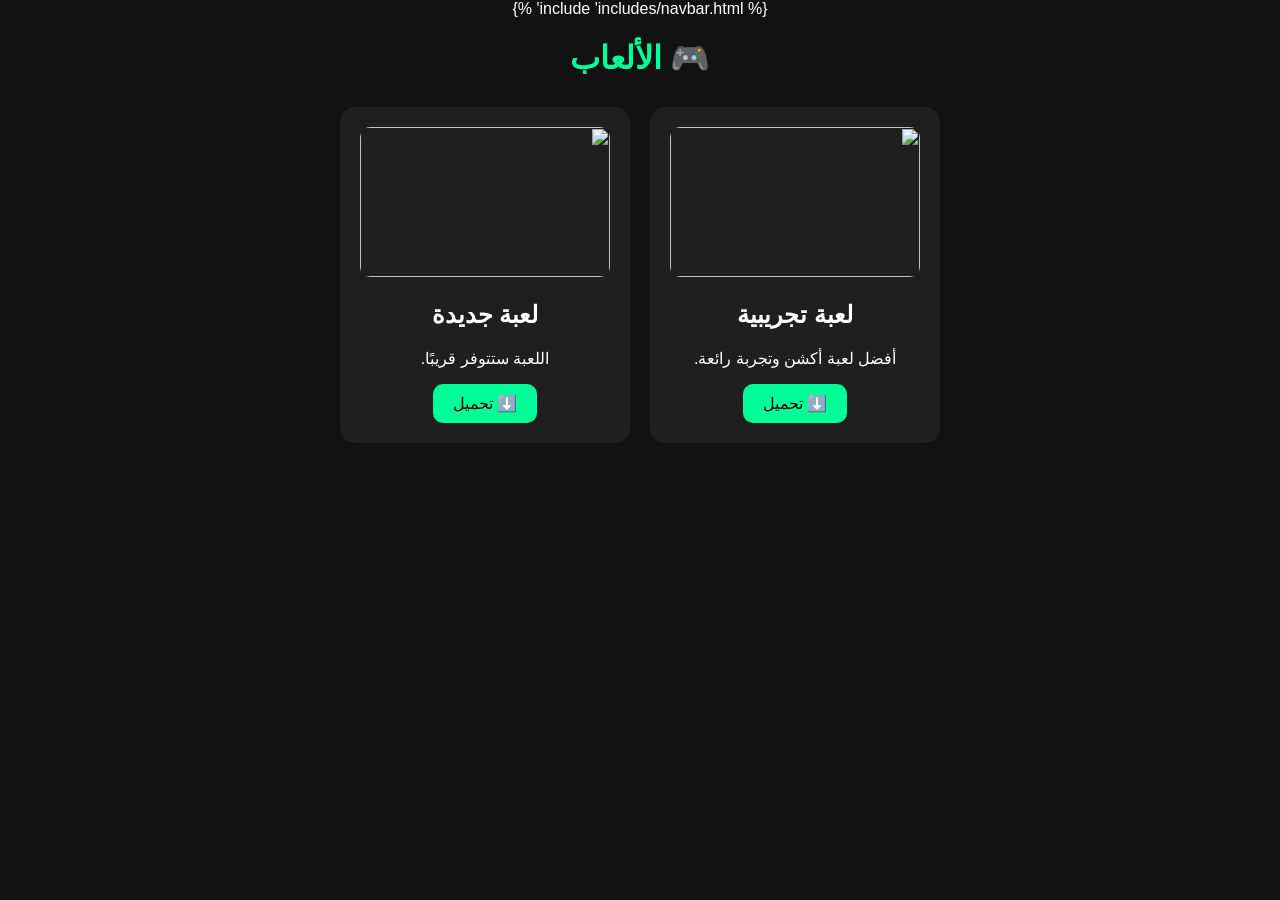
==== templates/games.html @ fc2734bc "first version" ====
<!DOCTYPE html>
<html lang="ar" dir="rtl">

<head>
    <meta charset="UTF-8">
    <meta name="viewport" content="width=device-width, initial-scale=1.0">

    <title>الألعاب - Eyad Store</title>

    <style>
        body{
            font-family: Arial, sans-serif;
            background:#121212;
            color:white;
            text-align:center;
            margin:0;
        }

        h1{
            color:#00ff99;
        }

        .games{
            display:flex;
            justify-content:center;
            flex-wrap:wrap;
            gap:20px;
            margin:30px;
        }

        .card{
            background:#1f1f1f;
            width:250px;
            padding:20px;
            border-radius:15px;
        }

        .card img{
            width:100%;
            height:150px;
            object-fit:cover;
            border-radius:10px;
        }

        .btn{
            display:inline-block;
            padding:10px 20px;
            background:#00ff99;
            color:black;
            text-decoration:none;
            border-radius:10px;
        }
    </style>

</head>

<body>

{% include 'includes/navbar.html' %}

<h1>🎮 الألعاب</h1>

<div class="games">

    <div class="card">

        <img src="/static/images/game1.jpg">

        <h2>لعبة تجريبية</h2>

        <p>أفضل لعبة أكشن وتجربة رائعة.</p>

        <a class="btn" href="#">⬇️ تحميل</a>

    </div>


    <div class="card">

        <img src="/static/images/game2.jpg">

        <h2>لعبة جديدة</h2>

        <p>اللعبة ستتوفر قريبًا.</p>

        <a class="btn" href="#">⬇️ تحميل</a>

    </div>

</div>

</body>

</html>
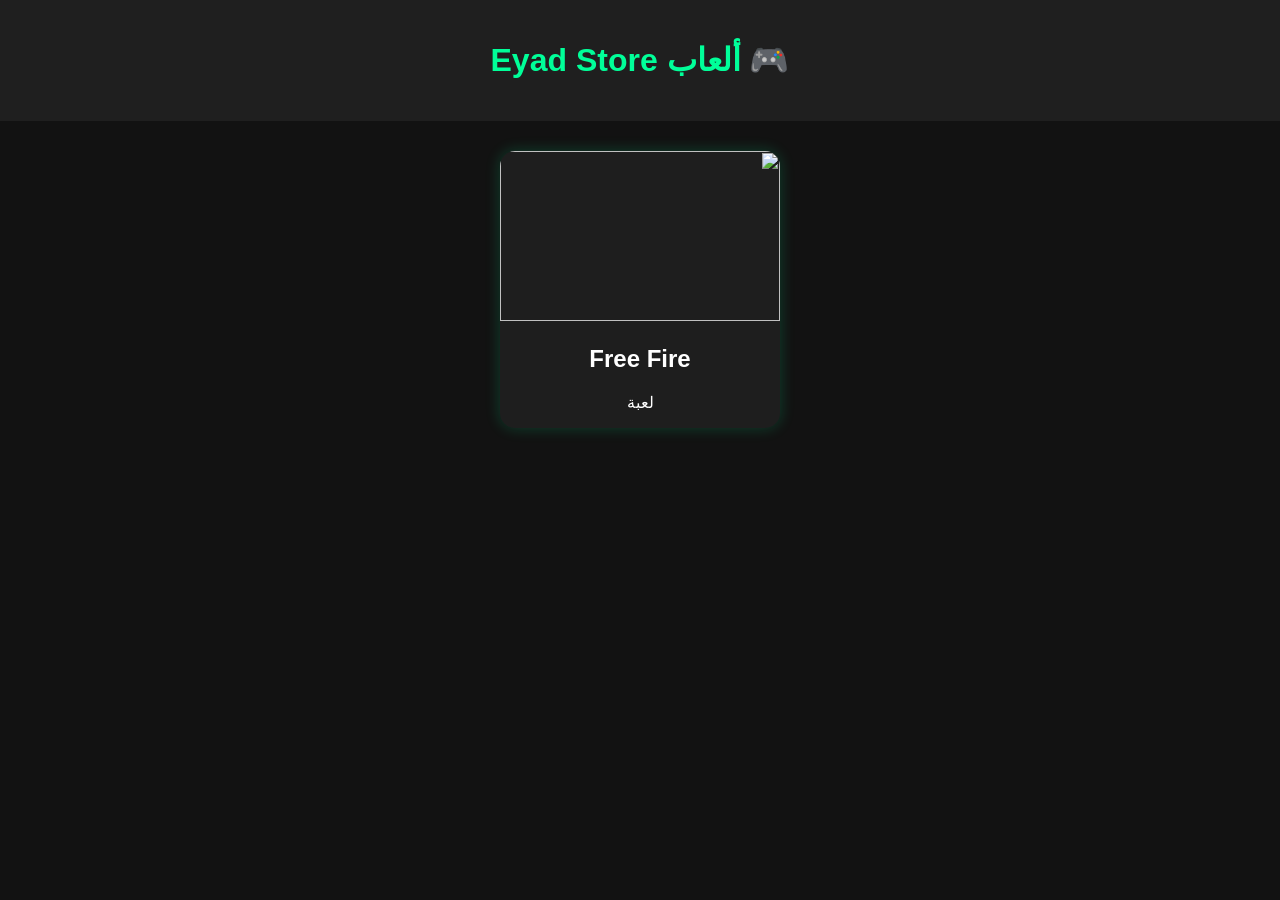
==== commit 7094efea: "Update games page" ====
--- a/templates/games.html
+++ b/templates/games.html
@@ -1,94 +1,87 @@
 <!DOCTYPE html>
 <html lang="ar" dir="rtl">
+<head>
+<meta charset="UTF-8">
+<meta name="viewport" content="width=device-width, initial-scale=1.0">
+<title>Eyad Store | الألعاب</title>
 
-<head>
-    <meta charset="UTF-8">
-    <meta name="viewport" content="width=device-width, initial-scale=1.0">
+<style>
+body{
+    margin:0;
+    background:#121212;
+    color:white;
+    font-family:Arial,sans-serif;
+}
 
-    <title>الألعاب - Eyad Store</title>
+header{
+    background:#1f1f1f;
+    padding:20px;
+    text-align:center;
+}
 
-    <style>
-        body{
-            font-family: Arial, sans-serif;
-            background:#121212;
-            color:white;
-            text-align:center;
-            margin:0;
-        }
+header h1{
+    color:#00ff99;
+}
 
-        h1{
-            color:#00ff99;
-        }
+.container{
+    display:flex;
+    flex-wrap:wrap;
+    justify-content:center;
+    gap:20px;
+    padding:30px;
+}
 
-        .games{
-            display:flex;
-            justify-content:center;
-            flex-wrap:wrap;
-            gap:20px;
-            margin:30px;
-        }
+.card{
+    width:280px;
+    background:#1e1e1e;
+    border-radius:15px;
+    overflow:hidden;
+    box-shadow:0 0 15px rgba(0,255,153,.2);
+}
 
-        .card{
-            background:#1f1f1f;
-            width:250px;
-            padding:20px;
-            border-radius:15px;
-        }
+.card img{
+    width:100%;
+    height:170px;
+    object-fit:cover;
+}
 
-        .card img{
-            width:100%;
-            height:150px;
-            object-fit:cover;
-            border-radius:10px;
-        }
+.card h2{
+    text-align:center;
+}
 
-        .btn{
-            display:inline-block;
-            padding:10px 20px;
-            background:#00ff99;
-            color:black;
-            text-decoration:none;
-            border-radius:10px;
-        }
-    </style>
+.card p{
+    text-align:center;
+    padding:0 10px;
+}
+
+.btn{
+    display:block;
+    margin:15px;
+    padding:12px;
+    text-align:center;
+    background:#00ff99;
+    color:black;
+    text-decoration:none;
+    border-radius:10px;
+    font-weight:bold;
+}
+
+.btn:hover{
+    background:#00cc77;
+}
+</style>
 
 </head>
 
 <body>
 
-{% include 'includes/navbar.html' %}
+<header>
+<h1>🎮 ألعاب Eyad Store</h1>
+</header>
 
-<h1>🎮 الألعاب</h1>
+<div class="container">
 
-<div class="games">
-
-    <div class="card">
-
-        <img src="/static/images/game1.jpg">
-
-        <h2>لعبة تجريبية</h2>
-
-        <p>أفضل لعبة أكشن وتجربة رائعة.</p>
-
-        <a class="btn" href="#">⬇️ تحميل</a>
-
-    </div>
-
-
-    <div class="card">
-
-        <img src="/static/images/game2.jpg">
-
-        <h2>لعبة جديدة</h2>
-
-        <p>اللعبة ستتوفر قريبًا.</p>
-
-        <a class="btn" href="#">⬇️ تحميل</a>
-
-    </div>
-
-</div>
-
-</body>
-
-</html>
+<div class="card">
+<img src="https://picsum.photos/400/250?random=1">
+<h2>Free Fire</h2>
+<p>لعبة
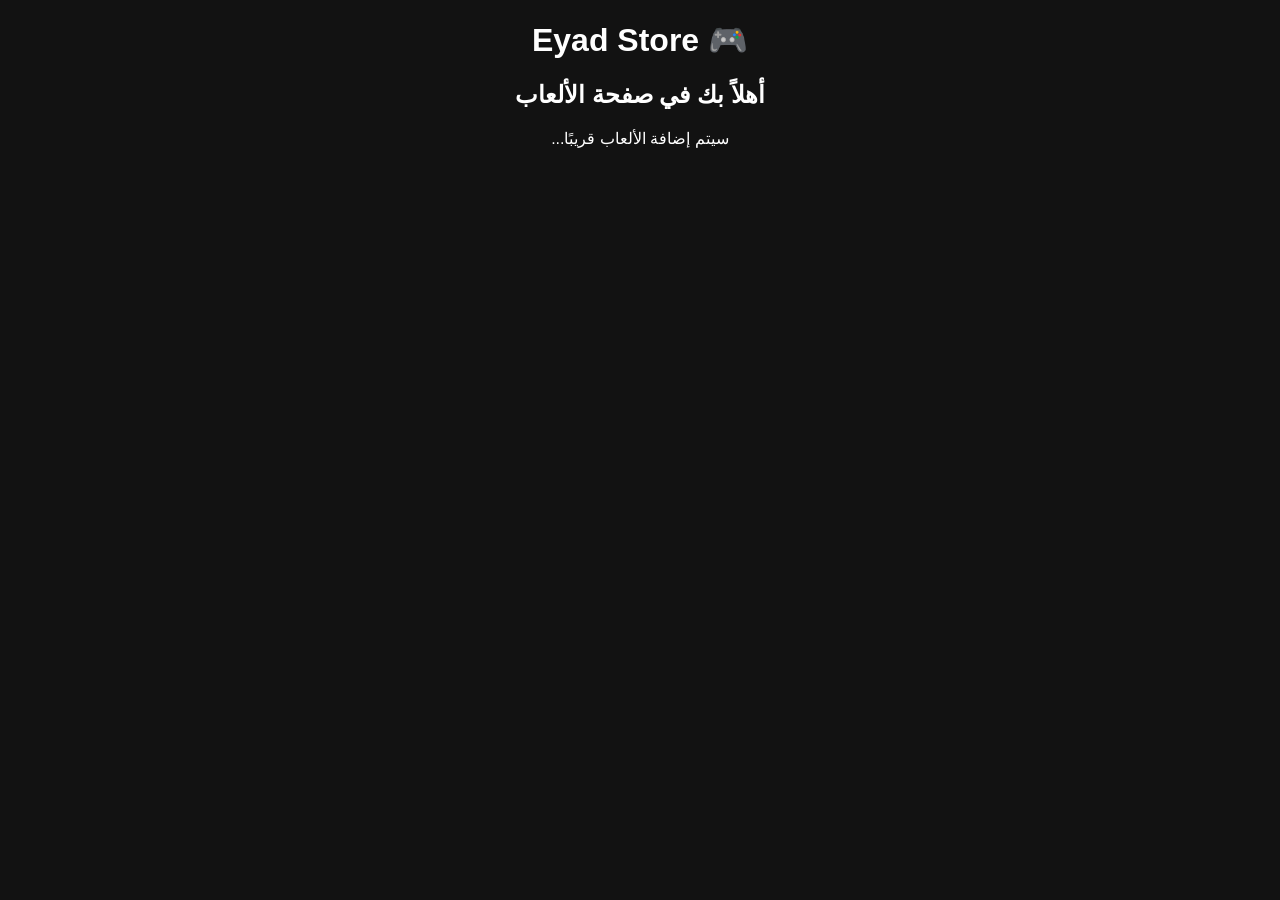
==== commit 270b75e4: "Update games page" ====
--- a/templates/games.html
+++ b/templates/games.html
@@ -2,86 +2,15 @@
 <html lang="ar" dir="rtl">
 <head>
 <meta charset="UTF-8">
-<meta name="viewport" content="width=device-width, initial-scale=1.0">
-<title>Eyad Store | الألعاب</title>
+<title>Eyad Store</title>
+</head>
+<body style="background:#121212;color:white;text-align:center;font-family:Arial">
 
-<style>
-body{
-    margin:0;
-    background:#121212;
-    color:white;
-    font-family:Arial,sans-serif;
-}
+<h1>🎮 Eyad Store</h1>
 
-header{
-    background:#1f1f1f;
-    padding:20px;
-    text-align:center;
-}
+<h2>أهلاً بك في صفحة الألعاب</h2>
 
-header h1{
-    color:#00ff99;
-}
+<p>سيتم إضافة الألعاب قريبًا...</p>
 
-.container{
-    display:flex;
-    flex-wrap:wrap;
-    justify-content:center;
-    gap:20px;
-    padding:30px;
-}
-
-.card{
-    width:280px;
-    background:#1e1e1e;
-    border-radius:15px;
-    overflow:hidden;
-    box-shadow:0 0 15px rgba(0,255,153,.2);
-}
-
-.card img{
-    width:100%;
-    height:170px;
-    object-fit:cover;
-}
-
-.card h2{
-    text-align:center;
-}
-
-.card p{
-    text-align:center;
-    padding:0 10px;
-}
-
-.btn{
-    display:block;
-    margin:15px;
-    padding:12px;
-    text-align:center;
-    background:#00ff99;
-    color:black;
-    text-decoration:none;
-    border-radius:10px;
-    font-weight:bold;
-}
-
-.btn:hover{
-    background:#00cc77;
-}
-</style>
-
-</head>
-
-<body>
-
-<header>
-<h1>🎮 ألعاب Eyad Store</h1>
-</header>
-
-<div class="container">
-
-<div class="card">
-<img src="https://picsum.photos/400/250?random=1">
-<h2>Free Fire</h2>
-<p>لعبة
+</body>
+</html>
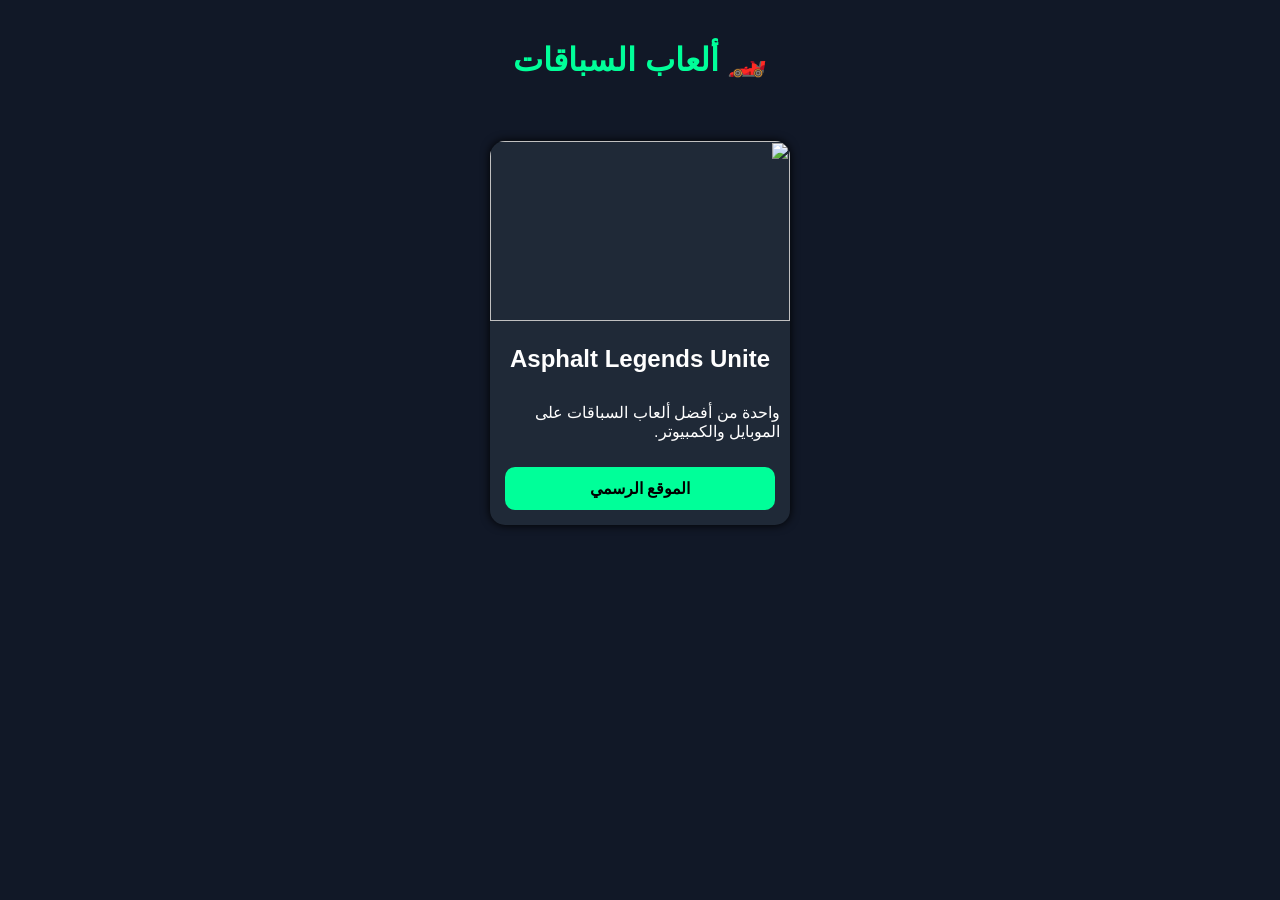
==== commit 50c4403c: "Added racing games page" ====
--- a/templates/games.html
+++ b/templates/games.html
@@ -2,15 +2,91 @@
 <html lang="ar" dir="rtl">
 <head>
 <meta charset="UTF-8">
-<title>Eyad Store</title>
+<meta name="viewport" content="width=device-width, initial-scale=1.0">
+<title>Eyad Store - ألعاب السباقات</title>
+
+<style>
+body{
+background:#111827;
+color:white;
+font-family:Arial;
+margin:0;
+}
+
+h1{
+text-align:center;
+padding:20px;
+color:#00ff99;
+}
+
+.games{
+display:flex;
+justify-content:center;
+flex-wrap:wrap;
+gap:20px;
+padding:20px;
+}
+
+.card{
+background:#1f2937;
+width:300px;
+border-radius:15px;
+overflow:hidden;
+box-shadow:0 0 10px #000;
+}
+
+.card img{
+width:100%;
+height:180px;
+object-fit:cover;
+}
+
+.card h2{
+text-align:center;
+}
+
+.card p{
+padding:10px;
+}
+
+.btn{
+display:block;
+background:#00ff99;
+color:black;
+text-align:center;
+padding:12px;
+margin:15px;
+text-decoration:none;
+border-radius:10px;
+font-weight:bold;
+}
+</style>
+
 </head>
-<body style="background:#121212;color:white;text-align:center;font-family:Arial">
 
-<h1>🎮 Eyad Store</h1>
+<body>
 
-<h2>أهلاً بك في صفحة الألعاب</h2>
+<h1>🏎️ ألعاب السباقات</h1>
 
-<p>سيتم إضافة الألعاب قريبًا...</p>
+<div class="games">
+
+<div class="card">
+
+<img src="https://images.unsplash.com/photo-1503376780353-7e6692767b70">
+
+<h2>Asphalt Legends Unite</h2>
+
+<p>
+واحدة من أفضل ألعاب السباقات على الموبايل والكمبيوتر.
+</p>
+
+<a class="btn" href="https://asphaltlegends.com/" target="_blank">
+الموقع الرسمي
+</a>
+
+</div>
+
+</div>
 
 </body>
 </html>
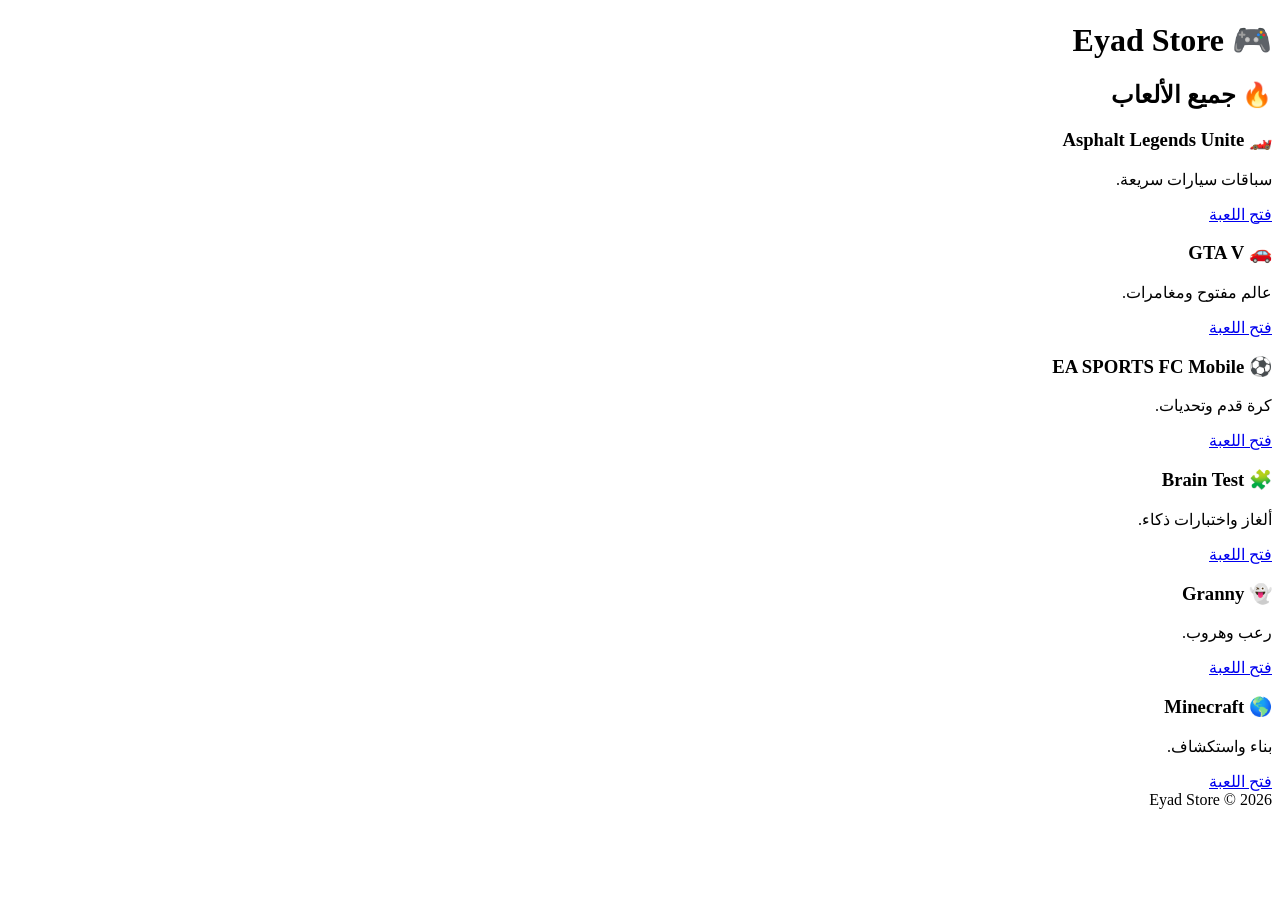
==== commit 2a9c5a59: "Add all games buttons" ====
--- a/templates/games.html
+++ b/templates/games.html
@@ -1,92 +1,75 @@
 <!DOCTYPE html>
 <html lang="ar" dir="rtl">
+
 <head>
 <meta charset="UTF-8">
-<meta name="viewport" content="width=device-width, initial-scale=1.0">
-<title>Eyad Store - ألعاب السباقات</title>
+<title>Eyad Store Games</title>
 
-<style>
-body{
-background:#111827;
-color:white;
-font-family:Arial;
-margin:0;
-}
-
-h1{
-text-align:center;
-padding:20px;
-color:#00ff99;
-}
-
-.games{
-display:flex;
-justify-content:center;
-flex-wrap:wrap;
-gap:20px;
-padding:20px;
-}
-
-.card{
-background:#1f2937;
-width:300px;
-border-radius:15px;
-overflow:hidden;
-box-shadow:0 0 10px #000;
-}
-
-.card img{
-width:100%;
-height:180px;
-object-fit:cover;
-}
-
-.card h2{
-text-align:center;
-}
-
-.card p{
-padding:10px;
-}
-
-.btn{
-display:block;
-background:#00ff99;
-color:black;
-text-align:center;
-padding:12px;
-margin:15px;
-text-decoration:none;
-border-radius:10px;
-font-weight:bold;
-}
-</style>
-
+<link rel="stylesheet" href="{{ url_for('static', filename='css/style.css') }}">
 </head>
 
 <body>
 
-<h1>🏎️ ألعاب السباقات</h1>
+<header>
+<h1>🎮 Eyad Store</h1>
+</header>
 
-<div class="games">
+
+<h2 class="section-title">🔥 جميع الألعاب</h2>
+
+
+<section class="cards">
+
 
 <div class="card">
-
-<img src="https://images.unsplash.com/photo-1503376780353-7e6692767b70">
-
-<h2>Asphalt Legends Unite</h2>
-
-<p>
-واحدة من أفضل ألعاب السباقات على الموبايل والكمبيوتر.
-</p>
-
-<a class="btn" href="https://asphaltlegends.com/" target="_blank">
-الموقع الرسمي
-</a>
-
+<h3>🏎️ Asphalt Legends Unite</h3>
+<p>سباقات سيارات سريعة.</p>
+<a class="btn" href="/asphalt">فتح اللعبة</a>
 </div>
 
+
+<div class="card">
+<h3>🚗 GTA V</h3>
+<p>عالم مفتوح ومغامرات.</p>
+<a class="btn" href="/gta5">فتح اللعبة</a>
 </div>
+
+
+<div class="card">
+<h3>⚽ EA SPORTS FC Mobile</h3>
+<p>كرة قدم وتحديات.</p>
+<a class="btn" href="/fcmobile">فتح اللعبة</a>
+</div>
+
+
+<div class="card">
+<h3>🧩 Brain Test</h3>
+<p>ألغاز واختبارات ذكاء.</p>
+<a class="btn" href="/braintest">فتح اللعبة</a>
+</div>
+
+
+<div class="card">
+<h3>👻 Granny</h3>
+<p>رعب وهروب.</p>
+<a class="btn" href="/granny">فتح اللعبة</a>
+</div>
+
+
+<div class="card">
+<h3>🌎 Minecraft</h3>
+<p>بناء واستكشاف.</p>
+<a class="btn" href="/minecraft">فتح اللعبة</a>
+</div>
+
+
+</section>
+
+
+<footer>
+Eyad Store © 2026
+</footer>
+
 
 </body>
 </html>
